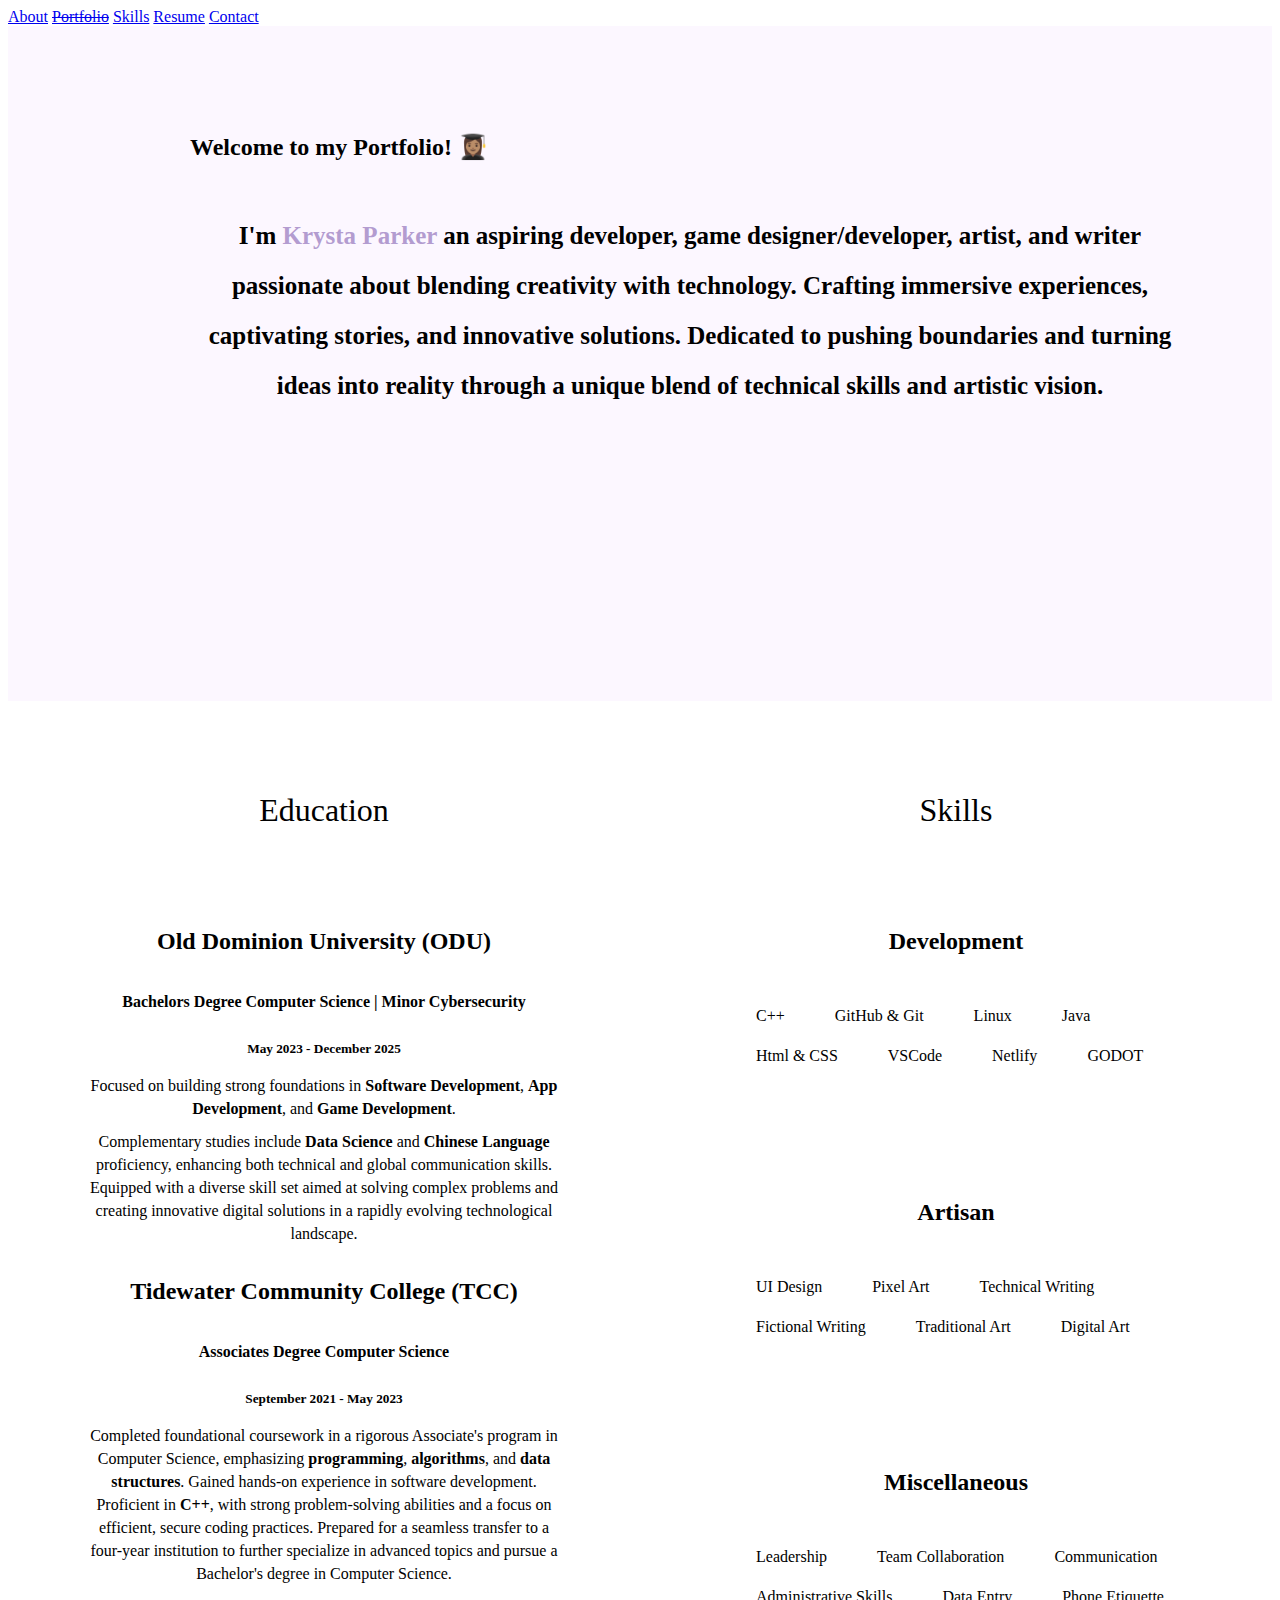
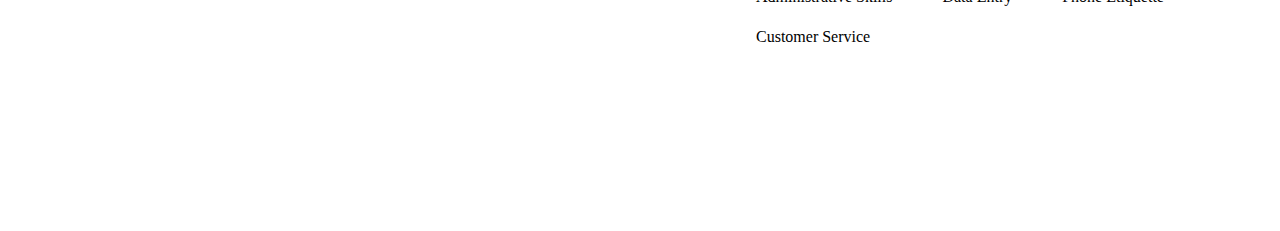
==== index.html @ 74fc35b1 "Add files via upload" ====
<!DOCTYPE html>
<html lang="en">
<head>
    <meta charset="UTF-8">
    <meta name="viewport" content="width=device-width, initial-scale=1.0">
    <link rel="stylesheet" href="style.css">
    <link rel="stylesheet" href="index.css">
    <title>Krysta Parker</title>
    <link rel="icon" type="image/x-icon" href="/assets/favicon_io/android-chrome-512x512.png">

</head>
<body>
    
    <div class="navbar">
        <a href="#about">About</a>
        <a href="#portfolio"><s>Portfolio</s></a>
        <a href="#skill">Skills</a>
        <a href="./assets/Oct24_Resume_krystaparker.pdf" target="_blank">Resume</a>
        <a href="#contact">Contact</a>
    </div>

    <div class="main">
       <!-- <img src="./assets/placeholder.jpg" class="myPic">-->

        <div class="intro">
        <h2>Welcome to my Portfolio! 👩🏽‍🎓</h2>
        <p class="IText">I'm <span style="color: #b39cd0;">Krysta Parker</span> an aspiring developer, game designer/developer, artist, and writer passionate about 
            blending creativity with technology. Crafting immersive experiences, 
            captivating stories, and innovative solutions. Dedicated to pushing 
            boundaries and turning ideas into reality through a unique blend of 
            technical skills and artistic vision.</p>   
        </div>
    </div>

    <div class="body">
        <div id="about">
            <div id="education">
                <h1>Education</h1>
                <div class="e1">
                    <h2>Old Dominion University (ODU)</h2>
                    <h4>Bachelors Degree Computer Science | Minor Cybersecurity</h4>
                    <h5>May 2023 - December 2025</h5>
                    <p> Focused on building strong foundations in <span>Software Development</span>, <span>App Development</span>, 
                        and <span>Game Development</span>. </p>
                        
                    <p class="p2">Complementary studies include <span>Data Science</span> and <span>Chinese Language</span> 
                        proficiency, enhancing both technical and global communication skills. Equipped with 
                        a diverse skill set aimed at solving complex problems and creating innovative digital 
                        solutions in a rapidly evolving technological landscape.</p>
                </div>
                <div class="e2">
                    <h2>Tidewater Community College (TCC)</h2>
                    <h4>Associates Degree Computer Science</h4>
                    <h5>September 2021 - May 2023</h5>
                    <p>Completed foundational coursework in a rigorous Associate's program in Computer Science, emphasizing 
                        <span>programming</span>, <span>algorithms</span>, and <span>data structures</span>. Gained hands-on experience 
                        in software development. Proficient in <span>C++</span>, with strong problem-solving abilities and a focus 
                        on efficient, secure coding practices. Prepared for a seamless transfer to a four-year institution to further 
                        specialize in advanced topics and pursue a Bachelor's degree in Computer Science.</p>
                </div>
            </div>

            <div id="skill">
                <h1>Skills</h1>
                <div class="s1">
                    <h2>Development</h2>
                    <ul>
                        <li>C++</li>
                        <li>GitHub & Git</li>
                        <li>Linux</li>
                        <li>Java</li>
                        <li>Html & CSS</li>
                        <li>VSCode</li>
                        <li>Netlify</li>
                        <li>GODOT</li>

                    </ul>
                </div>
                <div class="s2">
                    <h2>Artisan</h2>
                    <ul>
                        <li>UI Design</li>
                        <li>Pixel Art</li>
                        <li>Technical Writing</li>
                        <li>Fictional Writing</li>
                        <li>Traditional Art</li>
                        <li>Digital Art</li>
                    </ul>

                </div>
                <div class="s3">
                    <h2>Miscellaneous</h2>
                    <ul>
                        <li>Leadership</li>
                        <li>Team Collaboration</li>
                        <li>Communication</li>
                        <li>Administrative Skills</li>
                        <li>Data Entry</li>
                        <li>Phone Etiquette</li>
                        <li>Customer Service</li>
                    </ul>

                </div>

            </div>
        </div>

      <!-- <div id="portfolio">
            <div class="display">
            <h1>Portfolio</h1>
                <div class="s1">
                    <h2>Software Development</h2>

                </div>
                <div class="s2">
                    <h2>Game Development</h2>

                </div>
                <div class="s3">
                    <h2>Artisan</h2>

                </div>
            </div>

            <button><a href="FullPorfolio.html" class="seeMore">More</a></button>

        </div>-->
    </div>
</body>
<!--<footer id="contact">
    <p>footer</p>-->
</footer>
</html>
---- index.css ----
@import url('https://fonts.googleapis.com/css2?family=Nanum+Gothic:wght@400;700;800&display=swap');

html, body{
    /*background-color: #f5e3ff;*/
    color: black;

}
/* Main content */
    .main{
       /* height: 106vh;*/
       height: 75vh;
        display:flex;
        flex-direction: row;
        align-items: center;
        justify-content: center;
        width: 100%;
        background-color: #fcf7ff;

        /* TopLeft | TopRight | BottomLeft | BottomRight */
       /* border-radius: 0px 0px 48px 48px;
        box-shadow: 0 12px 16px 0 rgba(0, 0, 0, 0.3);*/
    }

    /*Personal Pic
    .myPic{
        //Original Size: 2394x3412
        width: 399px;
        height: 568px;
        margin-right: 100px;
        border-radius: 16px;
    }*/

    .intro{
        height: 500px;
       /* width: 650px;*/
        width: 1000px;
        margin-left: 100px;
        text-align: center;
    }

        .intro h2{
            margin-bottom: 50px;
            text-align: left;
        }
        .IText{
            font-size: 25px;
            font-weight: 700;
            line-height: 50px;
        }

/*Body*/
.body{
}
    .body h1{
        color: black;
        font-weight: 500;
    }

    #about{
        display: flex;
        flex-direction: row;
        width: 100%;
        height: 60%;

        h1{
            padding-bottom: 50px;
        }
    }
    /*Education*/
    #education{
        margin: 70px 50px 70px 50px;
        display:flex;
        flex-direction: column;
        width: 50%;
        align-items: center;


        p{
            line-height: 23px;
            /* top | right | bottom | left */
            margin: 0px 10px 0px 10px;
        }

        span{
            font-weight: 800;
        }

        .p2{
            margin-top: 10px;
        }

    }
        .e1{

            border-radius: 24px;
            height: 350px;
            width: 500px;

            text-align: center;
            line-height: 40px;

            h5{
                line-height: 10px;
                margin-bottom: 20px;
            }

        }
        .e2{

            border-radius: 24px;
            height: 350px;
            width: 500px;

            text-align: center;
            line-height: 40px;

            h5{
                line-height: 10px;
                margin-bottom: 20px;
            }



        }

    /*Skills*/
    #skill{
        margin: 70px 50px 70px 50px;
        display:flex;
        flex-direction: column;
        width: 50%;
        align-items: center;


        div{
            
            padding-bottom: 80px;
            width: 500px;
            text-align: center;
            line-height: 40px;

            h2{
                padding-bottom: 15px;
            }


            ul{
                display: flex;
                flex-direction: row;
                flex-wrap: wrap;
                list-style-type: none;
                line-height: 30px;

                li{
                    /* top | right | bottom | left */
                    padding: 5px 40px 5px 10px;
                }

            }

        }
    }
    /*Portfolio*/
    #portfolio .display{
        margin: 70px 50px 0px 50px;
        display:flex;
        flex-direction: row;

        div{
            
            border-radius: 24px;
            height: 350px;
            width: 500px;
            margin-right: 50px;

            text-align: center;
            line-height: 40px;
            box-shadow: 0 12px 16px 0 rgba(0, 0, 0, 0.3);


        }

    }

    #portfolio button {
        display: flex;
        overflow: hidden;
        /* top | right | bottom | left */
        margin: 2vw 0vw 0vw 95vw;
        user-select: none;
        text-align: center;
        border: 0px none;
        border-radius: 36px;
        padding: 5px 10px 5px 10px;

        a{
            color: black;
        }

        &:hover{
            background-color: #4810a4;
        }
    }

    .seeMore{

        cursor: pointer;
        text-decoration: none;
        font-weight: 700;

    }
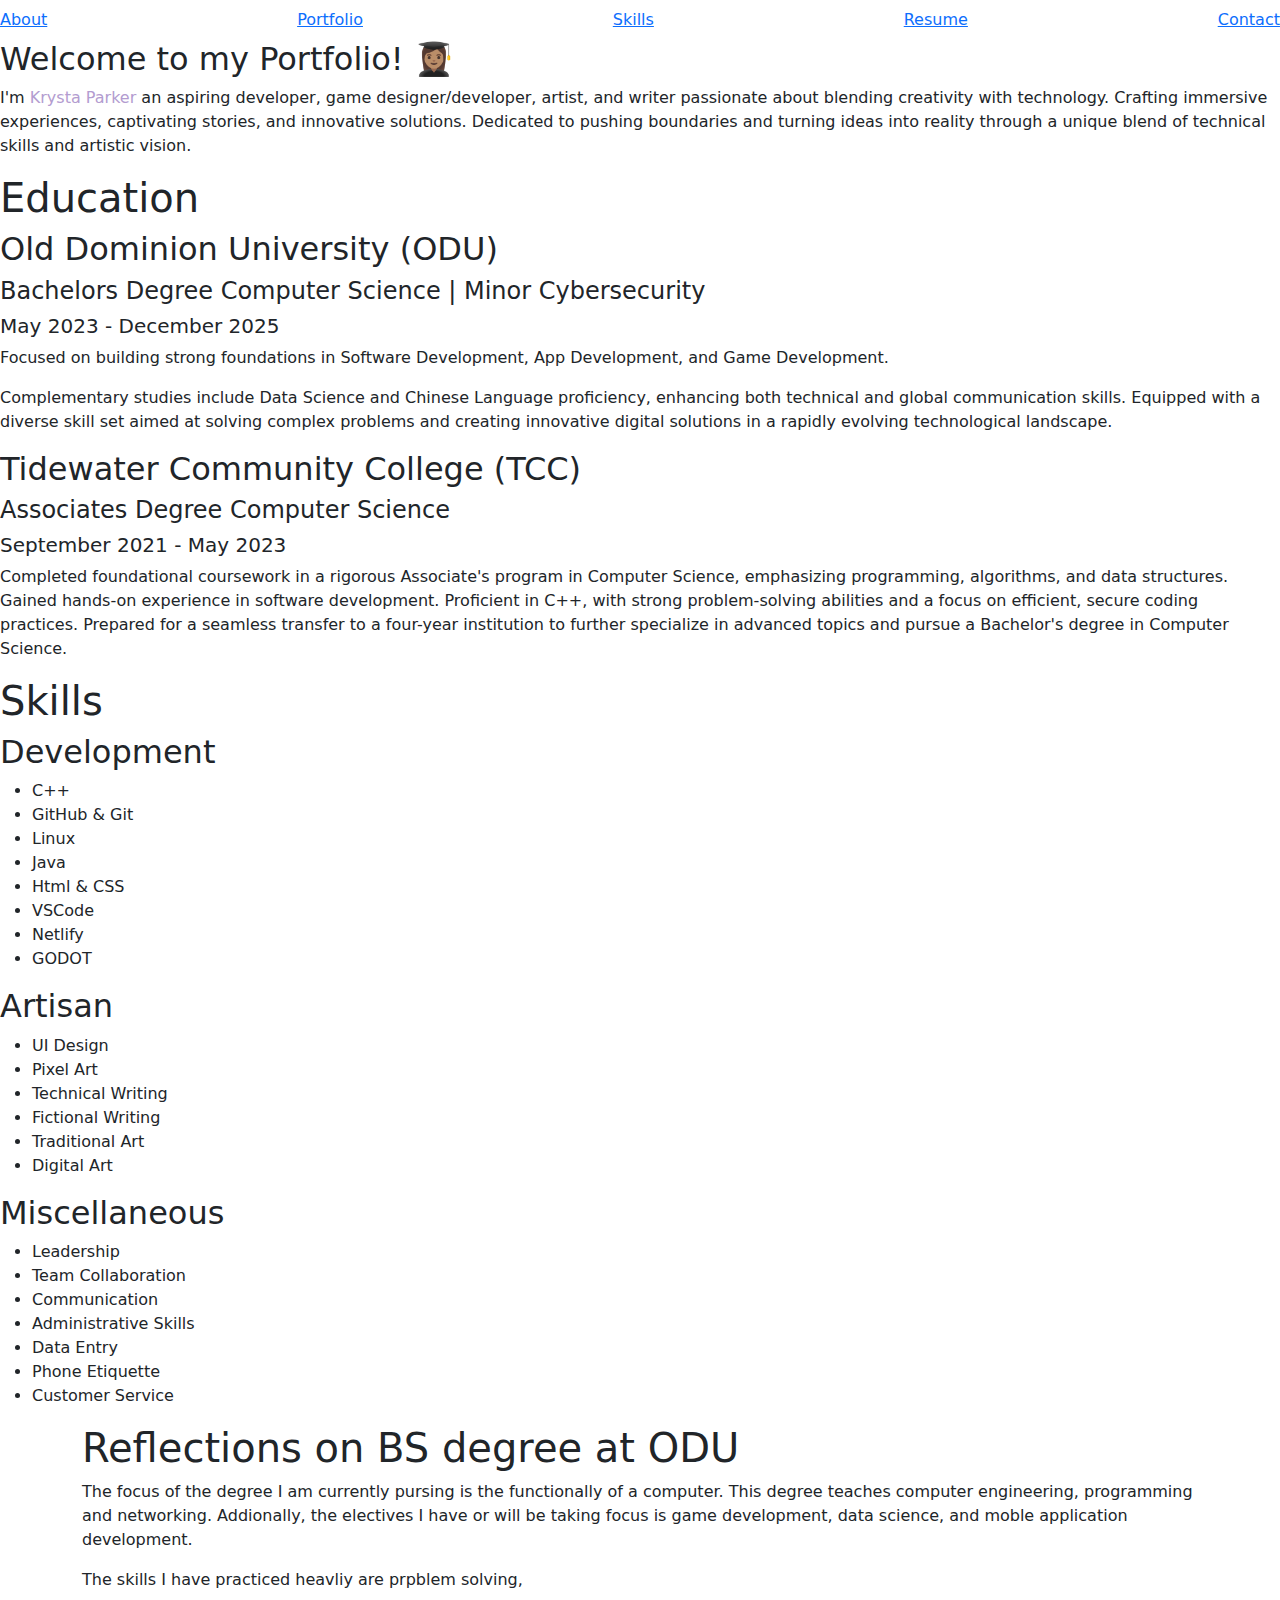
==== commit 4fdbb443: "Add files via upload" ====
--- a/index.html
+++ b/index.html
@@ -3,8 +3,9 @@
 <head>
     <meta charset="UTF-8">
     <meta name="viewport" content="width=device-width, initial-scale=1.0">
-    <link rel="stylesheet" href="style.css">
-    <link rel="stylesheet" href="index.css">
+    <!--<link rel="stylesheet" href="style.css">
+    <link rel="stylesheet" href="index.css">-->
+    <link rel="stylesheet" href="./bootstrap/css/bootstrap.css">
     <title>Krysta Parker</title>
     <link rel="icon" type="image/x-icon" href="/assets/favicon_io/android-chrome-512x512.png">
 
@@ -13,7 +14,7 @@
     
     <div class="navbar">
         <a href="#about">About</a>
-        <a href="#portfolio"><s>Portfolio</s></a>
+        <a href="./FullPorfolio.html">Portfolio</a>
         <a href="#skill">Skills</a>
         <a href="./assets/Oct24_Resume_krystaparker.pdf" target="_blank">Resume</a>
         <a href="#contact">Contact</a>
@@ -34,7 +35,7 @@
 
     <div class="body">
         <div id="about">
-            <div id="education">
+            <div id="education" class="col-12">
                 <h1>Education</h1>
                 <div class="e1">
                     <h2>Old Dominion University (ODU)</h2>
@@ -104,30 +105,18 @@
 
             </div>
         </div>
+    
+    
+    </div>
 
-      <!-- <div id="portfolio">
-            <div class="display">
-            <h1>Portfolio</h1>
-                <div class="s1">
-                    <h2>Software Development</h2>
+    <section class="container">
+        <h1>Reflections on BS degree at ODU</h1>
 
-                </div>
-                <div class="s2">
-                    <h2>Game Development</h2>
-
-                </div>
-                <div class="s3">
-                    <h2>Artisan</h2>
-
-                </div>
-            </div>
-
-            <button><a href="FullPorfolio.html" class="seeMore">More</a></button>
-
-        </div>-->
-    </div>
+        <p>The focus of the degree I am currently pursing is the functionally of a computer. This degree teaches computer engineering, programming and networking. Addionally, the electives I have or will be taking focus is game development, data science, and moble application development.</p>
+        <p>The skills I have practiced heavliy are prpblem solving, </p>
+    </section>
 </body>
-<!--<footer id="contact">
-    <p>footer</p>-->
+<footer id="contact">
+    <p></p>
 </footer>
 </html>--- a/index.css
+++ b/index.css
@@ -8,6 +8,7 @@
 /* Main content */
     .main{
        /* height: 106vh;*/
+       padding-top: 200px;
        height: 75vh;
         display:flex;
         flex-direction: row;
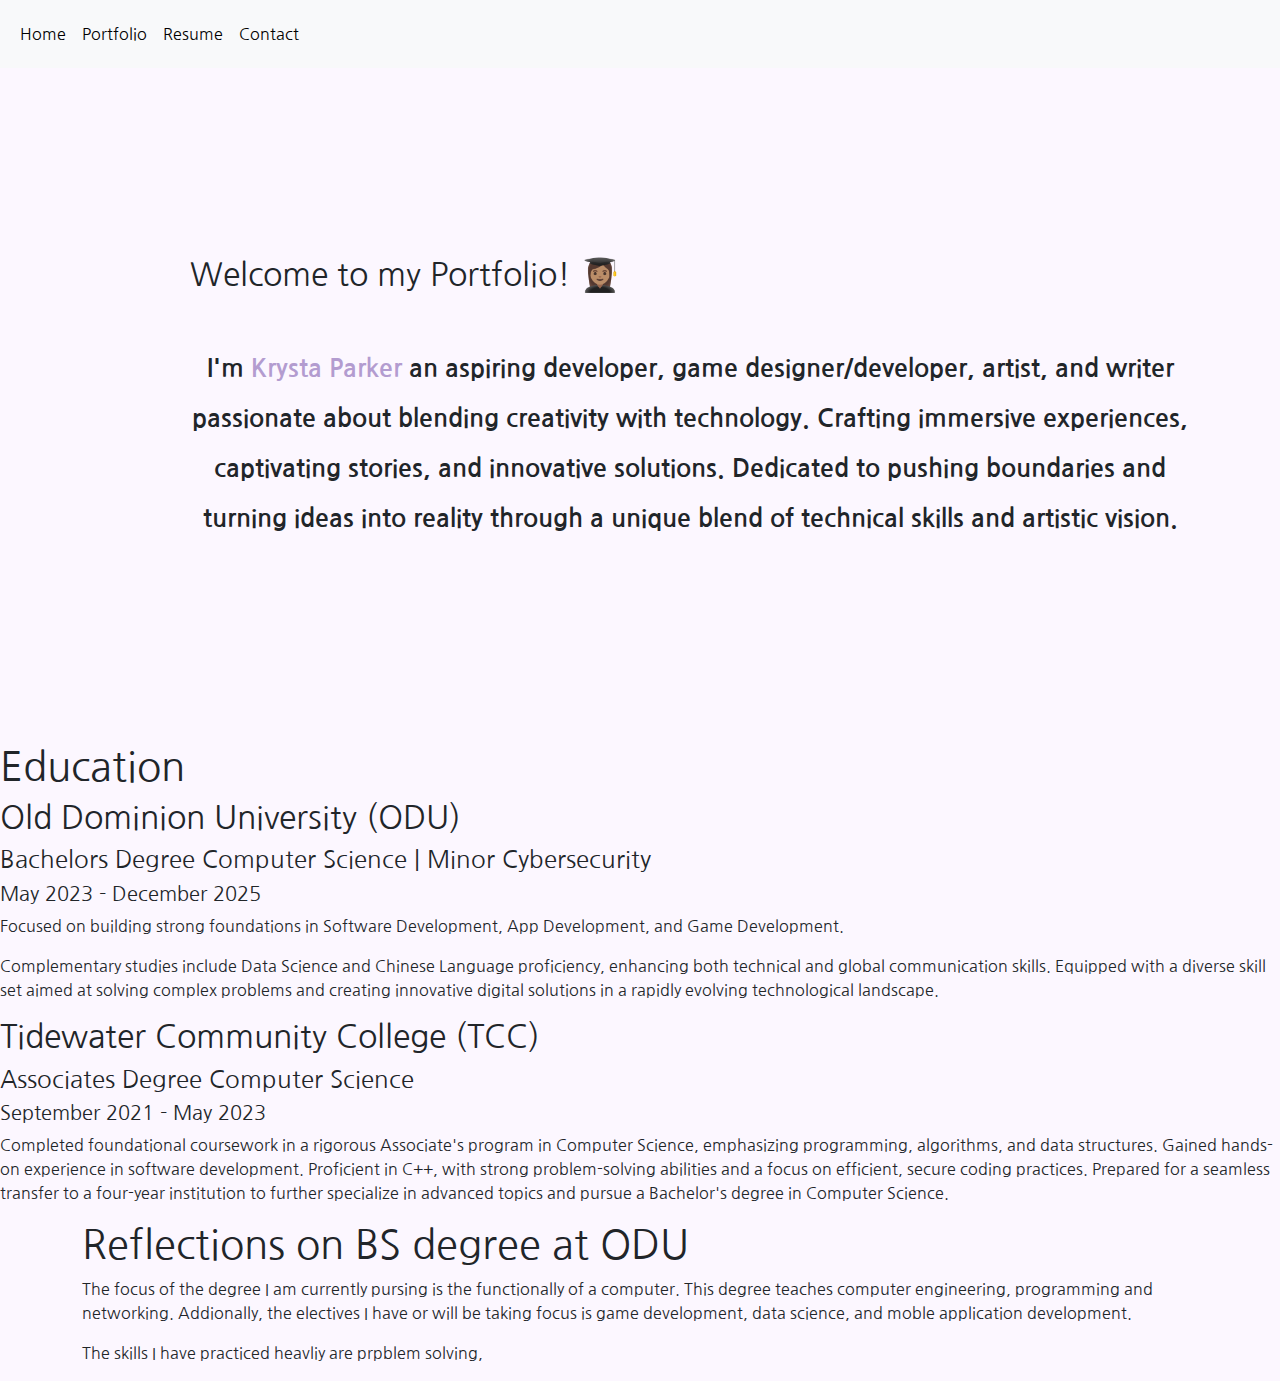
==== commit 310488c4: "Add files via upload" ====
--- a/index.html
+++ b/index.html
@@ -3,24 +3,43 @@
 <head>
     <meta charset="UTF-8">
     <meta name="viewport" content="width=device-width, initial-scale=1.0">
-    <!--<link rel="stylesheet" href="style.css">
-    <link rel="stylesheet" href="index.css">-->
     <link rel="stylesheet" href="./bootstrap/css/bootstrap.css">
+    <link rel="stylesheet" href="style.css">
+   
+
+
     <title>Krysta Parker</title>
-    <link rel="icon" type="image/x-icon" href="/assets/favicon_io/android-chrome-512x512.png">
 
+
+    <!--<link rel="icon" type="image/x-icon" href="/assets/favicon_io/android-chrome-512x512.png">
+     <link rel="stylesheet" href="index.css">
+    -->
 </head>
 <body>
     
-    <div class="navbar">
-        <a href="#about">About</a>
-        <a href="./FullPorfolio.html">Portfolio</a>
-        <a href="#skill">Skills</a>
-        <a href="./assets/Oct24_Resume_krystaparker.pdf" target="_blank">Resume</a>
-        <a href="#contact">Contact</a>
-    </div>
+    <nav class="navbar navbar-expand-lg bg-body-tertiary">
+        <div class="container-fluid">
+          <div class="collapse navbar-collapse" id="navbarNav">
+            <ul class="navbar-nav">
+              <li class="nav-item">
+                <a class="nav-link active" aria-current="page" href="./index.html">Home</a>
+              </li>
+              <li class="nav-item">
+                <a class="nav-link" href="./FullPorfolio.html">Portfolio</a>
+              </li>
+              <li class="nav-item">
+                <a class="nav-link" href="./assets/Oct24_Resume_krystaparker.pdf" target="_blank">Resume</a>
+              </li>
+              <li class="nav-item">
+                <a class="nav-link" href="./Contact">Contact</a>
+              </li>
+            </ul>
+          </div>
+        </div>
+      </nav>
 
-    <div class="main">
+
+    <section class="main">
        <!-- <img src="./assets/placeholder.jpg" class="myPic">-->
 
         <div class="intro">
@@ -31,83 +50,36 @@
             boundaries and turning ideas into reality through a unique blend of 
             technical skills and artistic vision.</p>   
         </div>
-    </div>
+    </section>
 
-    <div class="body">
-        <div id="about">
-            <div id="education" class="col-12">
-                <h1>Education</h1>
-                <div class="e1">
-                    <h2>Old Dominion University (ODU)</h2>
-                    <h4>Bachelors Degree Computer Science | Minor Cybersecurity</h4>
-                    <h5>May 2023 - December 2025</h5>
-                    <p> Focused on building strong foundations in <span>Software Development</span>, <span>App Development</span>, 
-                        and <span>Game Development</span>. </p>
-                        
-                    <p class="p2">Complementary studies include <span>Data Science</span> and <span>Chinese Language</span> 
-                        proficiency, enhancing both technical and global communication skills. Equipped with 
-                        a diverse skill set aimed at solving complex problems and creating innovative digital 
-                        solutions in a rapidly evolving technological landscape.</p>
-                </div>
-                <div class="e2">
-                    <h2>Tidewater Community College (TCC)</h2>
-                    <h4>Associates Degree Computer Science</h4>
-                    <h5>September 2021 - May 2023</h5>
-                    <p>Completed foundational coursework in a rigorous Associate's program in Computer Science, emphasizing 
-                        <span>programming</span>, <span>algorithms</span>, and <span>data structures</span>. Gained hands-on experience 
-                        in software development. Proficient in <span>C++</span>, with strong problem-solving abilities and a focus 
-                        on efficient, secure coding practices. Prepared for a seamless transfer to a four-year institution to further 
-                        specialize in advanced topics and pursue a Bachelor's degree in Computer Science.</p>
-                </div>
+    <section class="education">
+        <div class="col-12">
+            <h1>Education</h1>
+            <div class="e1">
+                <h2>Old Dominion University (ODU)</h2>
+                <h4>Bachelors Degree Computer Science | Minor Cybersecurity</h4>
+                <h5>May 2023 - December 2025</h5>
+                <p> Focused on building strong foundations in <span>Software Development</span>, <span>App Development</span>, 
+                    and <span>Game Development</span>. </p>
+                    
+                <p class="p2">Complementary studies include <span>Data Science</span> and <span>Chinese Language</span> 
+                    proficiency, enhancing both technical and global communication skills. Equipped with 
+                    a diverse skill set aimed at solving complex problems and creating innovative digital 
+                    solutions in a rapidly evolving technological landscape.</p>
             </div>
-
-            <div id="skill">
-                <h1>Skills</h1>
-                <div class="s1">
-                    <h2>Development</h2>
-                    <ul>
-                        <li>C++</li>
-                        <li>GitHub & Git</li>
-                        <li>Linux</li>
-                        <li>Java</li>
-                        <li>Html & CSS</li>
-                        <li>VSCode</li>
-                        <li>Netlify</li>
-                        <li>GODOT</li>
-
-                    </ul>
-                </div>
-                <div class="s2">
-                    <h2>Artisan</h2>
-                    <ul>
-                        <li>UI Design</li>
-                        <li>Pixel Art</li>
-                        <li>Technical Writing</li>
-                        <li>Fictional Writing</li>
-                        <li>Traditional Art</li>
-                        <li>Digital Art</li>
-                    </ul>
-
-                </div>
-                <div class="s3">
-                    <h2>Miscellaneous</h2>
-                    <ul>
-                        <li>Leadership</li>
-                        <li>Team Collaboration</li>
-                        <li>Communication</li>
-                        <li>Administrative Skills</li>
-                        <li>Data Entry</li>
-                        <li>Phone Etiquette</li>
-                        <li>Customer Service</li>
-                    </ul>
-
-                </div>
-
+            <div class="e2">
+                <h2>Tidewater Community College (TCC)</h2>
+                <h4>Associates Degree Computer Science</h4>
+                <h5>September 2021 - May 2023</h5>
+                <p>Completed foundational coursework in a rigorous Associate's program in Computer Science, emphasizing 
+                    <span>programming</span>, <span>algorithms</span>, and <span>data structures</span>. Gained hands-on experience 
+                    in software development. Proficient in <span>C++</span>, with strong problem-solving abilities and a focus 
+                    on efficient, secure coding practices. Prepared for a seamless transfer to a four-year institution to further 
+                    specialize in advanced topics and pursue a Bachelor's degree in Computer Science.</p>
             </div>
         </div>
-    
-    
-    </div>
+
+    </section>
 
     <section class="container">
         <h1>Reflections on BS degree at ODU</h1>
--- a/style.css
+++ b/style.css
@@ -0,0 +1,79 @@
+@import url('https://fonts.googleapis.com/css2?family=Nanum+Gothic:wght@400;700;800&display=swap');
+
+*{
+  margin: 0;
+  padding: 0;
+  box-sizing: border-box;
+  font-family: "Nanum Gothic", sans-serif;
+}
+
+html, body{
+  background-color: #fcf7ff;
+}
+
+/* The navigation bar */
+  .Mnavbar {
+      display: flex;
+      align-items: center;
+      justify-content: center;
+      overflow: hidden;
+      background-color: #fcf7ff;
+      position: fixed; /* Set the navbar to fixed position */
+      top: 0; /* Position the navbar at the top of the page */
+      width: 100%; /* Full width */
+      opacity: 70%;
+      text-decoration: none;
+    }
+    
+    /* Links inside the navbar */
+    .navbar a {
+      float: left;
+      display: block;
+      color: black;
+      text-align: center;
+      padding: 14px 16px;
+      text-decoration: none;
+    }
+    
+    /* Change background on mouse-over */
+    .navbar a:hover {
+      background: #ebdef2;
+      color: black;
+    }
+
+/*Footer*/
+
+/* Main content */
+.main{
+  /* height: 106vh;*/
+  padding-top: 200px;
+  height: 75vh;
+   display:flex;
+   flex-direction: row;
+   align-items: center;
+   justify-content: center;
+   width: 100%;
+   background-color: #fcf7ff;
+
+   /* TopLeft | TopRight | BottomLeft | BottomRight */
+  /* border-radius: 0px 0px 48px 48px;
+   box-shadow: 0 12px 16px 0 rgba(0, 0, 0, 0.3);*/
+}
+
+.intro{
+   height: 500px;
+  /* width: 650px;*/
+   width: 1000px;
+   margin-left: 100px;
+   text-align: center;
+}
+
+   .intro h2{
+       margin-bottom: 50px;
+       text-align: left;
+   }
+   .IText{
+       font-size: 25px;
+       font-weight: 700;
+       line-height: 50px;
+   }--- a/index.css
+++ b/index.css
@@ -124,89 +124,4 @@
 
         }
 
-    /*Skills*/
-    #skill{
-        margin: 70px 50px 70px 50px;
-        display:flex;
-        flex-direction: column;
-        width: 50%;
-        align-items: center;
-
-
-        div{
-            
-            padding-bottom: 80px;
-            width: 500px;
-            text-align: center;
-            line-height: 40px;
-
-            h2{
-                padding-bottom: 15px;
-            }
-
-
-            ul{
-                display: flex;
-                flex-direction: row;
-                flex-wrap: wrap;
-                list-style-type: none;
-                line-height: 30px;
-
-                li{
-                    /* top | right | bottom | left */
-                    padding: 5px 40px 5px 10px;
-                }
-
-            }
-
-        }
-    }
-    /*Portfolio*/
-    #portfolio .display{
-        margin: 70px 50px 0px 50px;
-        display:flex;
-        flex-direction: row;
-
-        div{
-            
-            border-radius: 24px;
-            height: 350px;
-            width: 500px;
-            margin-right: 50px;
-
-            text-align: center;
-            line-height: 40px;
-            box-shadow: 0 12px 16px 0 rgba(0, 0, 0, 0.3);
-
-
-        }
-
-    }
-
-    #portfolio button {
-        display: flex;
-        overflow: hidden;
-        /* top | right | bottom | left */
-        margin: 2vw 0vw 0vw 95vw;
-        user-select: none;
-        text-align: center;
-        border: 0px none;
-        border-radius: 36px;
-        padding: 5px 10px 5px 10px;
-
-        a{
-            color: black;
-        }
-
-        &:hover{
-            background-color: #4810a4;
-        }
-    }
-
-    .seeMore{
-
-        cursor: pointer;
-        text-decoration: none;
-        font-weight: 700;
-
-    }+   
